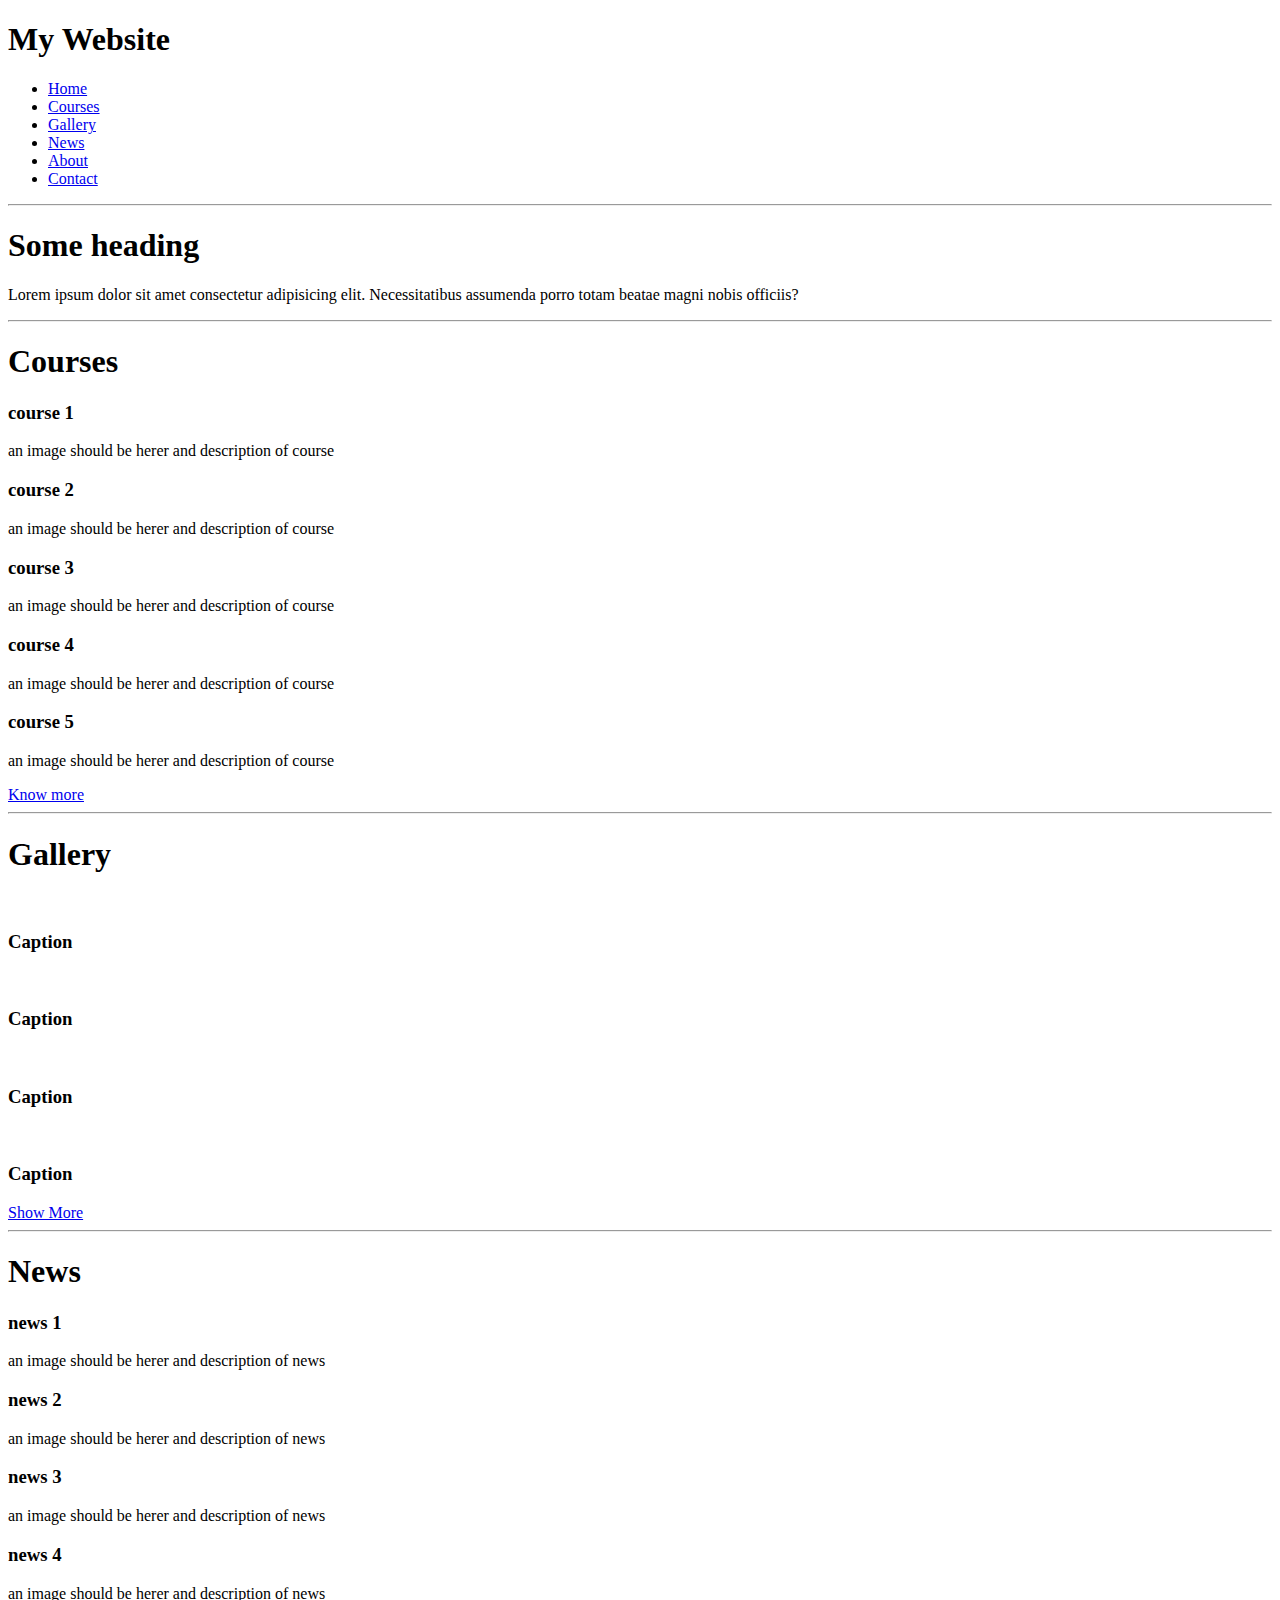
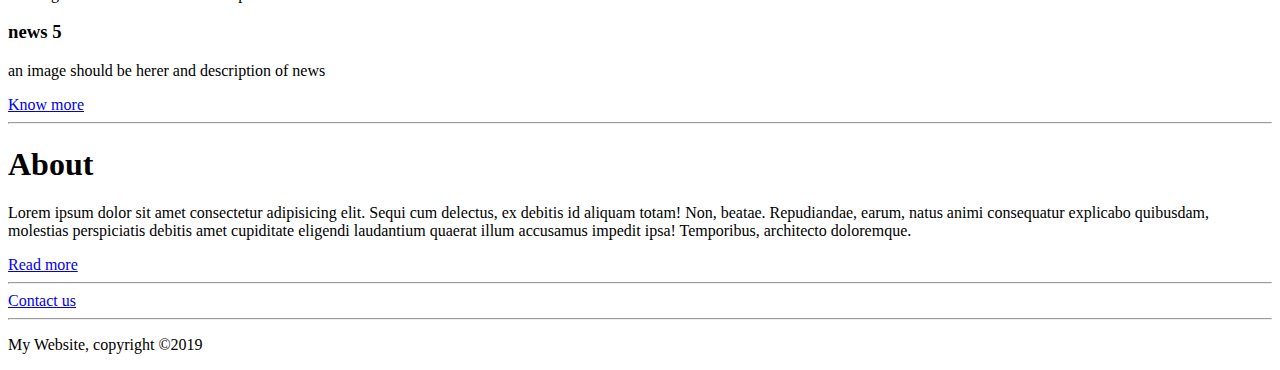
==== index.html @ b807d443 "Add files via upload" ====
<!DOCTYPE html>
<html lang="en">
<head>
    <meta charset="UTF-8">
    <meta name="viewport" content="width=device-width, initial-scale=1.0">
    <meta http-equiv="X-UA-Compatible" content="ie=edge">
    <meta name="description" content="This is the description of website. This should be of two to three lines. Keywords should naturally fall here.">
    <meta name="keywords" content="key1, key2, key3, key4, insert, related, keywords, here, seperted, by, comma">
    <meta name="author" content="Kishan Dasondhi">
    <meta name="title" content="title | describe your title here">
    <title>Web template | Welcome to our template</title>
    <!-- this part of markupo should be edited by owner to make the file content relevent to website's content -->
</head>
<body>
    <header>
        <div class="container">
            <h1 title="My Website">My Website</h1>
            <nav>
                <ul>
                    <li><a href="index.html">Home</a></li>
                    <li><a href="courses.html">Courses</a></li>
                    <li><a href="gallery.html">Gallery</a></li>
                    <li><a href="news.html">News</a></li>
                    <li><a href="about.html">About</a></li>
                    <li><a href="contact.html">Contact</a></li>
                </ul>
            </nav>
        </div>
    </header>
    <hr>
    <section id="showcase">
        <div class="conatiner">
            <h1>Some heading</h1>
            <p>Lorem ipsum dolor sit amet consectetur adipisicing elit. Necessitatibus assumenda porro totam beatae magni nobis officiis?</p>
        </div>
    </section>
    <hr>
    <section id="courses">
        <div class="container">
            <h1>Courses</h1>
            <div class="course-box">
                <h3>course 1</h3>
                <p>an image should be herer and description of course</p>
            </div>
            <div class="course-box">
                <h3>course 2</h3>
                <p>an image should be herer and description of course</p>
            </div> 
            <div class="course-box">
                <h3>course 3</h3>
                <p>an image should be herer and description of course</p>
            </div>
            <div class="course-box">
                <h3>course 4</h3>
                <p>an image should be herer and description of course</p>
            </div>
            <div class="course-box">
                <h3>course 5</h3>
                <p>an image should be herer and description of course</p>
            </div>
            <a href="courses.html">Know more</a>
        </div>
    </section>
    <hr>
    <section id="gallery">
        <div class="container">
            <h1>Gallery</h1>
            <div class="img-box">
                <img src="" alt=""/>
                <h3>Caption</h3>
            </div>
            <div class="img-box">
                <img src="" alt=""/>
                <h3>Caption</h3>
            </div>
            <div class="img-box">
                <img src="" alt=""/>
                <h3>Caption</h3>
            </div>
            <div class="img-box">
                <img src="" alt=""/>
                <h3>Caption</h3>
            </div>
            <a href="gallery.html">Show More</a>
        </div>
    </section>
    <hr>
    <section id="news">
        <div class="container">
            <h1>News</h1>
            <div class="news-box">
                <h3>news 1</h3>
                <p>an image should be herer and description of news</p>
            </div>
            <div class="news-box">
                <h3>news 2</h3>
                <p>an image should be herer and description of news</p>
            </div> 
            <div class="news-box">
                <h3>news 3</h3>
                <p>an image should be herer and description of news</p>
            </div>
            <div class="news-box">
                <h3>news 4</h3>
                <p>an image should be herer and description of news</p>
            </div>
            <div class="news-box">
                <h3>news 5</h3>
                <p>an image should be herer and description of news</p>
            </div>
            <a href="news.html">Know more</a>
        </div>
    </section>
    <hr>
    <section id="about">
        <div class="container">
            <h1>About</h1>
            <p>Lorem ipsum dolor sit amet consectetur adipisicing elit. Sequi cum delectus, ex debitis id aliquam totam! Non, beatae. Repudiandae, earum, natus animi consequatur explicabo quibusdam, molestias perspiciatis debitis amet cupiditate eligendi laudantium quaerat illum accusamus impedit ipsa! Temporibus, architecto doloremque.</p>
            <a href="about.html">Read more</a>
        </div>
    </section>
    <hr>
    <section id="contact">
        <a href="contact.html">Contact us</a>
    </section>
    <hr>
    <footer>
        <div class="container">
            <p>My Website, copyright &copy;2019</p>
        </div>
    </footer>
</body>
</html>
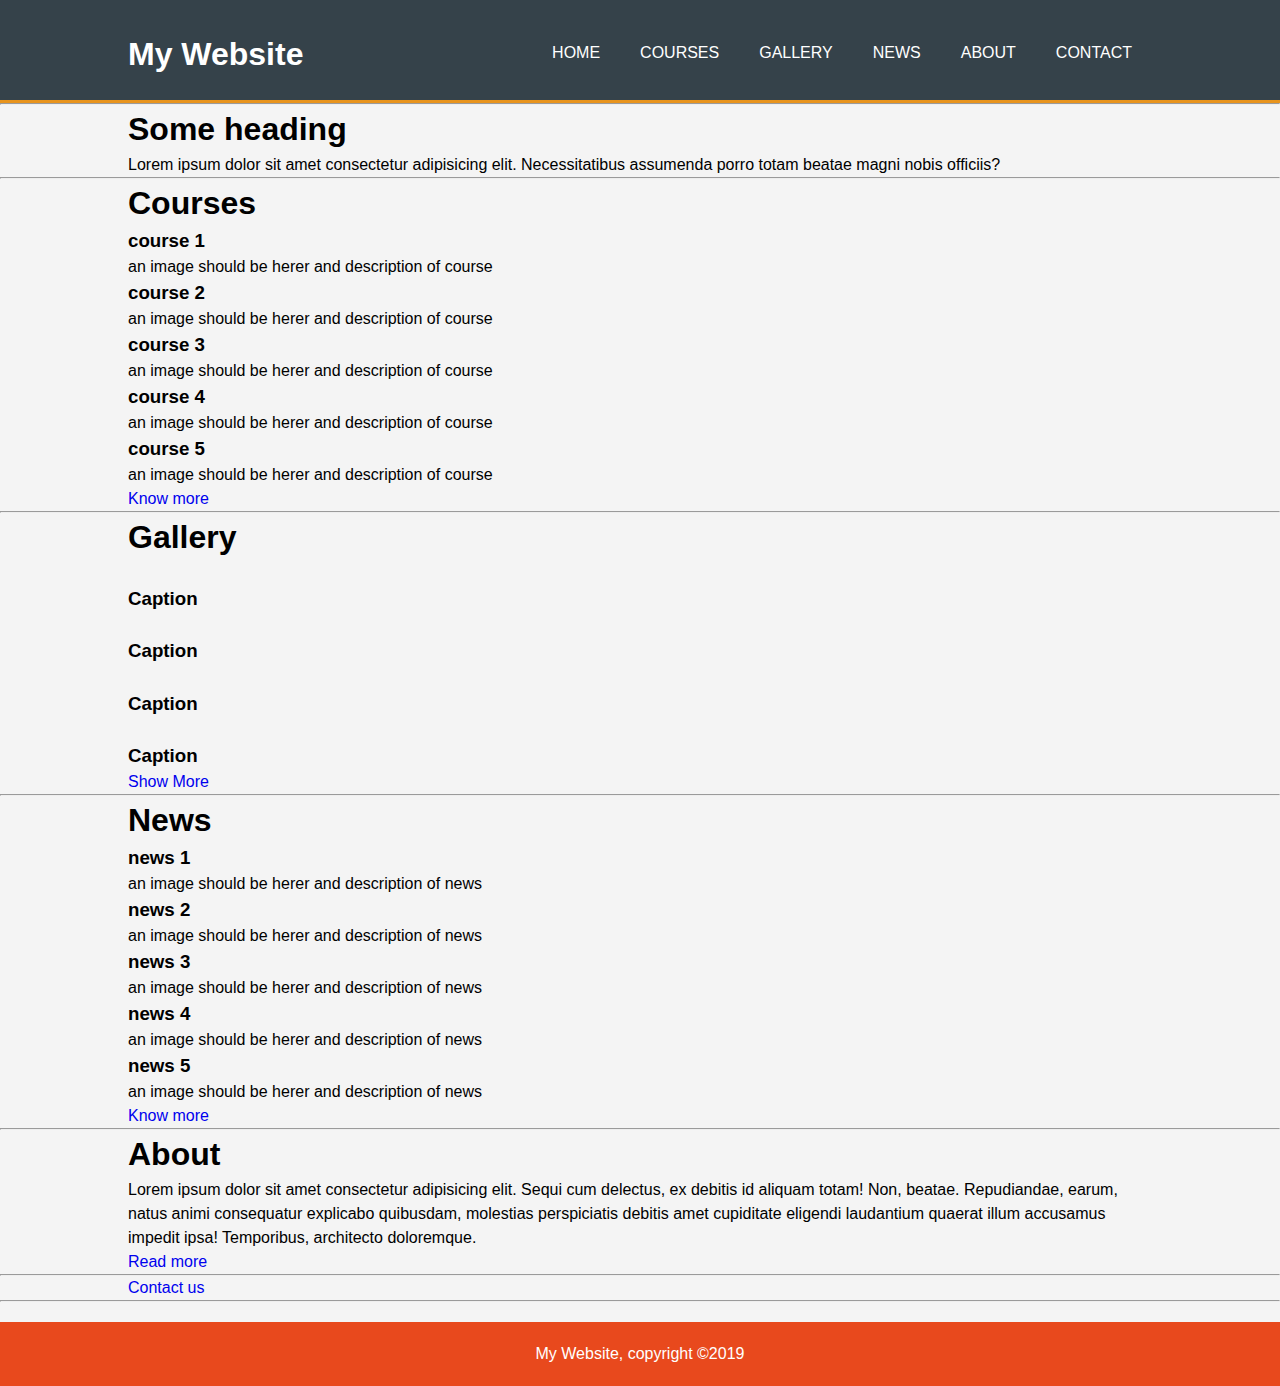
==== commit 05183be9: "Merge pull request #1 from Kisaloni/kishan" ====
--- a/index.html
+++ b/index.html
@@ -10,11 +10,12 @@
     <meta name="title" content="title | describe your title here">
     <title>Web template | Welcome to our template</title>
     <!-- this part of markupo should be edited by owner to make the file content relevent to website's content -->
+    <link rel="stylesheet" href="css/style.css">
 </head>
 <body>
     <header>
         <div class="container">
-            <h1 title="My Website">My Website</h1>
+            <h1 title="My Website" id="branding">My Website</h1>
             <nav>
                 <ul>
                     <li><a href="index.html">Home</a></li>
@@ -29,7 +30,7 @@
     </header>
     <hr>
     <section id="showcase">
-        <div class="conatiner">
+        <div class="container">
             <h1>Some heading</h1>
             <p>Lorem ipsum dolor sit amet consectetur adipisicing elit. Necessitatibus assumenda porro totam beatae magni nobis officiis?</p>
         </div>
@@ -121,7 +122,9 @@
     </section>
     <hr>
     <section id="contact">
-        <a href="contact.html">Contact us</a>
+        <div class="container">
+            <a href="contact.html">Contact us</a>
+        </div>
     </section>
     <hr>
     <footer>
--- a/css/style.css
+++ b/css/style.css
@@ -0,0 +1,80 @@
+body
+{
+    font-family: 'Lucida Sans', 'Lucida Sans Regular', 'Lucida Grande', 'Lucida Sans Unicode', Geneva, Verdana, sans-serif;
+    line-height: 1.5;
+    background-color: #f4f4f4;
+}
+*{
+    margin: 0;
+    padding: 0;
+}
+.container
+{
+    width: 80%;
+    margin: auto;
+}
+ul
+{
+    margin: 0;
+    padding: 0;
+    list-style: none;
+}
+a
+{
+    text-decoration: none;
+}
+header
+{
+    background: #35424a;
+    color: #fff;
+    padding-top: 30px;
+    min-height: 70px;
+    border-bottom:3px solid #e8941d;
+}
+header a{
+    color:#fff;
+    text-decoration: none;
+    text-transform: uppercase;
+    font-size: 16px;
+}
+
+header li
+{
+    float: left;
+    padding: 0 20px;
+}
+header #branding
+{
+    float: left;
+}
+header #branding h1
+{
+    margin-top: 0;
+}
+header nav
+{
+    float: right;
+    margin-top: 10px;
+}
+header *
+{
+    vertical-align: middle;
+}
+header .highlight, header .current a
+{
+    color: #e8491d;
+    font-weight: bold;
+}
+header a:hover
+{
+    color: #ccc;
+    font-weight: bold;
+}
+footer
+{
+    padding: 20px;
+    margin-top: 20px;
+    color:#fff;
+    text-align: center;
+    background-color: #e8491d;
+}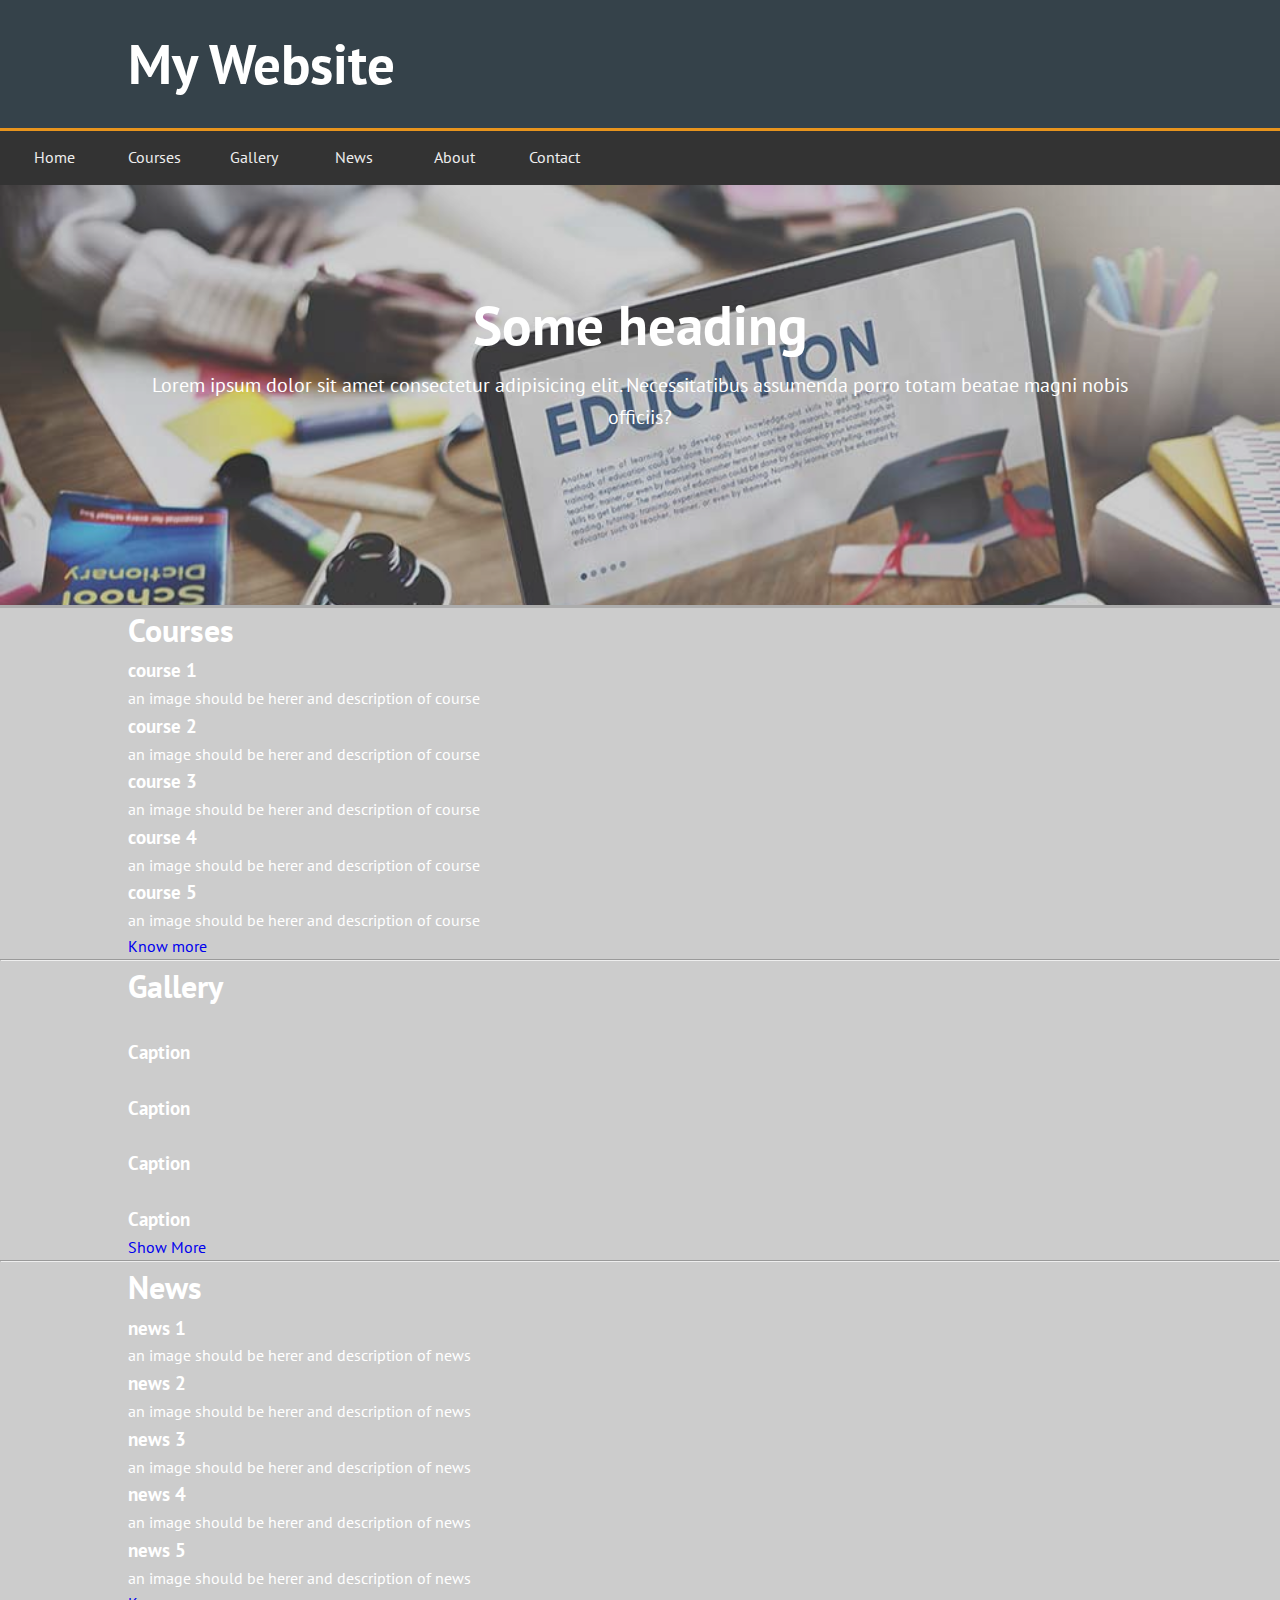
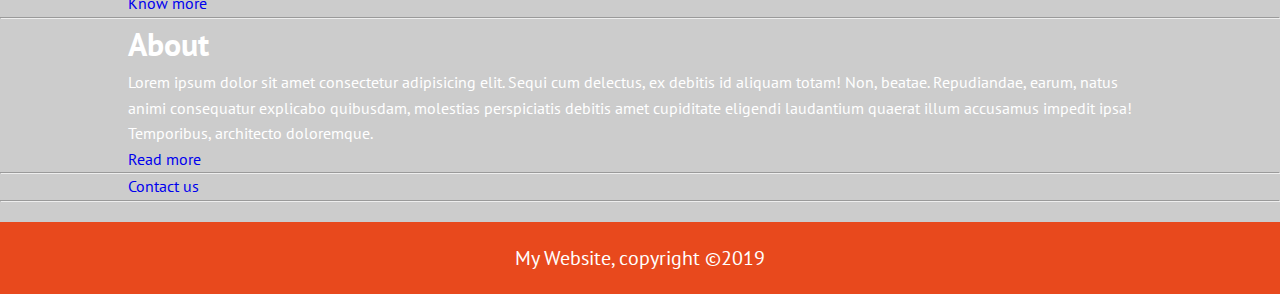
==== commit 5869dda6: "added courses.html and news.html" ====
--- a/index.html
+++ b/index.html
@@ -11,31 +11,38 @@
     <title>Web template | Welcome to our template</title>
     <!-- this part of markupo should be edited by owner to make the file content relevent to website's content -->
     <link rel="stylesheet" href="css/style.css">
+    <link rel="stylesheet" href="css/navbar.css">
+    <link rel="stylesheet" href="css/header-footer-showcase.css">
 </head>
 <body>
+    <!-- header and nav part starts here -->
     <header>
         <div class="container">
             <h1 title="My Website" id="branding">My Website</h1>
-            <nav>
-                <ul>
-                    <li><a href="index.html">Home</a></li>
-                    <li><a href="courses.html">Courses</a></li>
-                    <li><a href="gallery.html">Gallery</a></li>
-                    <li><a href="news.html">News</a></li>
-                    <li><a href="about.html">About</a></li>
-                    <li><a href="contact.html">Contact</a></li>
-                </ul>
-            </nav>
         </div>
     </header>
-    <hr>
-    <section id="showcase">
-        <div class="container">
-            <h1>Some heading</h1>
-            <p>Lorem ipsum dolor sit amet consectetur adipisicing elit. Necessitatibus assumenda porro totam beatae magni nobis officiis?</p>
-        </div>
+    <nav class="cf">
+        <ul class="cf" >
+            <li><a href="index.html">Home</a></li>
+            <li><a href="courses.html">Courses</a></li>
+            <li><a href="gallery.html">Gallery</a></li>
+            <li><a href="news.html">News</a></li>
+            <li><a href="about.html">About</a></li>
+            <li><a href="contact.html">Contact</a></li>
+        </ul>
+        <a href="#" id=openup>MENU</a>
+    </nav>
+    <!-- header and nav part ends here-->
+    <!-- showcase starts here-->
+    <section id="showcase" >
+        <div class="filter">
+            <div class="container ">
+                <h1>Some heading</h1>
+                <p>Lorem ipsum dolor sit amet consectetur adipisicing elit. Necessitatibus assumenda porro totam beatae magni nobis officiis?</p>
+            </div>
+    </div>
     </section>
-    <hr>
+    <!-- showcase ends here-->
     <section id="courses">
         <div class="container">
             <h1>Courses</h1>
@@ -132,5 +139,8 @@
             <p>My Website, copyright &copy;2019</p>
         </div>
     </footer>
+    <!-- 0-------------javascript files----------------0 -->
+    <script src="https://ajax.googleapis.com/ajax/libs/jquery/3.3.1/jquery.min.js"></script>
+    <script src="script/navbar.js"></script>
 </body>
 </html>--- a/css/style.css
+++ b/css/style.css
@@ -1,12 +1,18 @@
-body
-{
-    font-family: 'Lucida Sans', 'Lucida Sans Regular', 'Lucida Grande', 'Lucida Sans Unicode', Geneva, Verdana, sans-serif;
-    line-height: 1.5;
-    background-color: #f4f4f4;
-}
+/*-----------------------Global Css-----------------------------*/
+
+@import url('https://fonts.googleapis.com/css?family=PT+Sans');
 *{
     margin: 0;
     padding: 0;
+}
+ body
+{
+    font-family: 'PT Sans', sans-serif;
+    /* font-family: 'Lucida Sans', 'Lucida Sans Regular', 'Lucida Grande', 'Lucida Sans Unicode', Geneva, Verdana, sans-serif; */
+    background-color: #ccc;  /*  #252529 */
+    margin: 0;
+    color: #fff;
+    line-height: 1.6;
 }
 .container
 {
@@ -23,58 +29,11 @@
 {
     text-decoration: none;
 }
-header
-{
-    background: #35424a;
-    color: #fff;
-    padding-top: 30px;
-    min-height: 70px;
-    border-bottom:3px solid #e8941d;
-}
-header a{
-    color:#fff;
-    text-decoration: none;
-    text-transform: uppercase;
-    font-size: 16px;
-}
-
-header li
-{
-    float: left;
-    padding: 0 20px;
-}
-header #branding
-{
-    float: left;
-}
-header #branding h1
-{
-    margin-top: 0;
-}
-header nav
-{
-    float: right;
-    margin-top: 10px;
-}
-header *
-{
-    vertical-align: middle;
-}
-header .highlight, header .current a
-{
-    color: #e8491d;
-    font-weight: bold;
-}
-header a:hover
-{
-    color: #ccc;
-    font-weight: bold;
-}
-footer
-{
-    padding: 20px;
-    margin-top: 20px;
-    color:#fff;
-    text-align: center;
-    background-color: #e8491d;
-}+.filter{
+    min-height: 427px;
+    background:rgba(100, 100, 100, .3);
+    position: absolute;
+    top: -1%;
+    left:0%;
+    width:100%;
+} --- a/css/navbar.css
+++ b/css/navbar.css
@@ -0,0 +1,94 @@
+/*------------------------code for responsive nav bar starts here-------------------------------- */
+
+nav.cf{
+    position: sticky;
+    top: 0;
+}
+nav
+{
+    height: 46px;
+    width: 100%;
+    background-color: #333;
+    color:#eee;
+    padding: 4px;
+    z-index: 2;
+} 
+nav li{
+    display:inline;
+    float:left;
+}
+nav a{
+    display: inline-block;
+    width: 100px;
+    text-align: center;
+    text-decoration: none;
+    padding: 10px 0;
+    color: #eee;
+}
+nav li:hover{
+    background-color: #444;
+}
+nav a#openup{
+    display: none;
+}
+@media screen and (max-width: 480px) {
+nav {
+    height: auto;
+    border-bottom: 0;
+}
+nav ul {
+    display: none;
+    height: auto;
+}
+nav li {
+    width: 100%;
+    float: left;
+    position: relative;
+}
+nav a {
+    text-align: left;
+    width: 100%;
+    text-indent: 25px;
+    background: #333;
+    border-bottom: 1px solid #555;
+}
+nav a:hover {
+    background: #444;
+}
+nav a#openup:after {
+    content: "|||";
+    transform: rotate(-90deg);
+    -ms-transform: rotate(-90deg);
+    /* IE 9 */
+    -webkit-transform: rotate(-90deg);
+    /* Safari and Chrome */
+    width: 30px;
+    height: 30px;
+    display: inline-block;
+    position: absolute;
+    right: 5px;
+    top: 20px;
+}
+nav a#openup {
+    display: block;
+    background-color: #333;
+    width: 100%;
+    position: relative;
+}
+}
+.cf:before, .cf:after {
+content: "";
+display: table;
+
+}
+
+.cf:after {
+clear: both;
+}
+
+.cf {
+zoom: 1;
+}
+
+/* For IE 6/7 (trigger hasLayout) */
+/*------------------------code for responsive nav bar ends here-------------------------------- */--- a/css/header-footer-showcase.css
+++ b/css/header-footer-showcase.css
@@ -0,0 +1,49 @@
+/*--------------------------------header--------------------------------*/
+header
+{
+    background: #35424a;
+    color: #fff;
+    padding:20px 0px;
+    min-height: 70px;
+    border-bottom:3px solid #e8941d;
+}
+#branding{
+    font-size:55px;
+}
+/*--------------------------------showcase------------------------------*/
+#showcase
+{
+    padding: 10px;
+    min-height: 400px;
+    background:url("../img/img1.jpg") no-repeat;
+    background-size: cover;
+    text-align: center;
+    color: #fff;
+    position: relative;
+}
+#showcase h1
+{
+    margin-top: 100px;
+    font-size: 55px;
+}
+#showcase p
+{
+    font-size: 20px;
+}
+/*----------------------------------footer------------------------------*/
+footer
+{
+    padding: 20px;
+    margin-top: 20px;
+    color:#fff;
+    text-align: center;
+    background-color: #e8491d;
+}
+footer p{
+    font-size: 20px;
+}
+/*------------------------------------media query---------------------------------------*/
+@media and screen(max-width:480px)
+{
+
+}
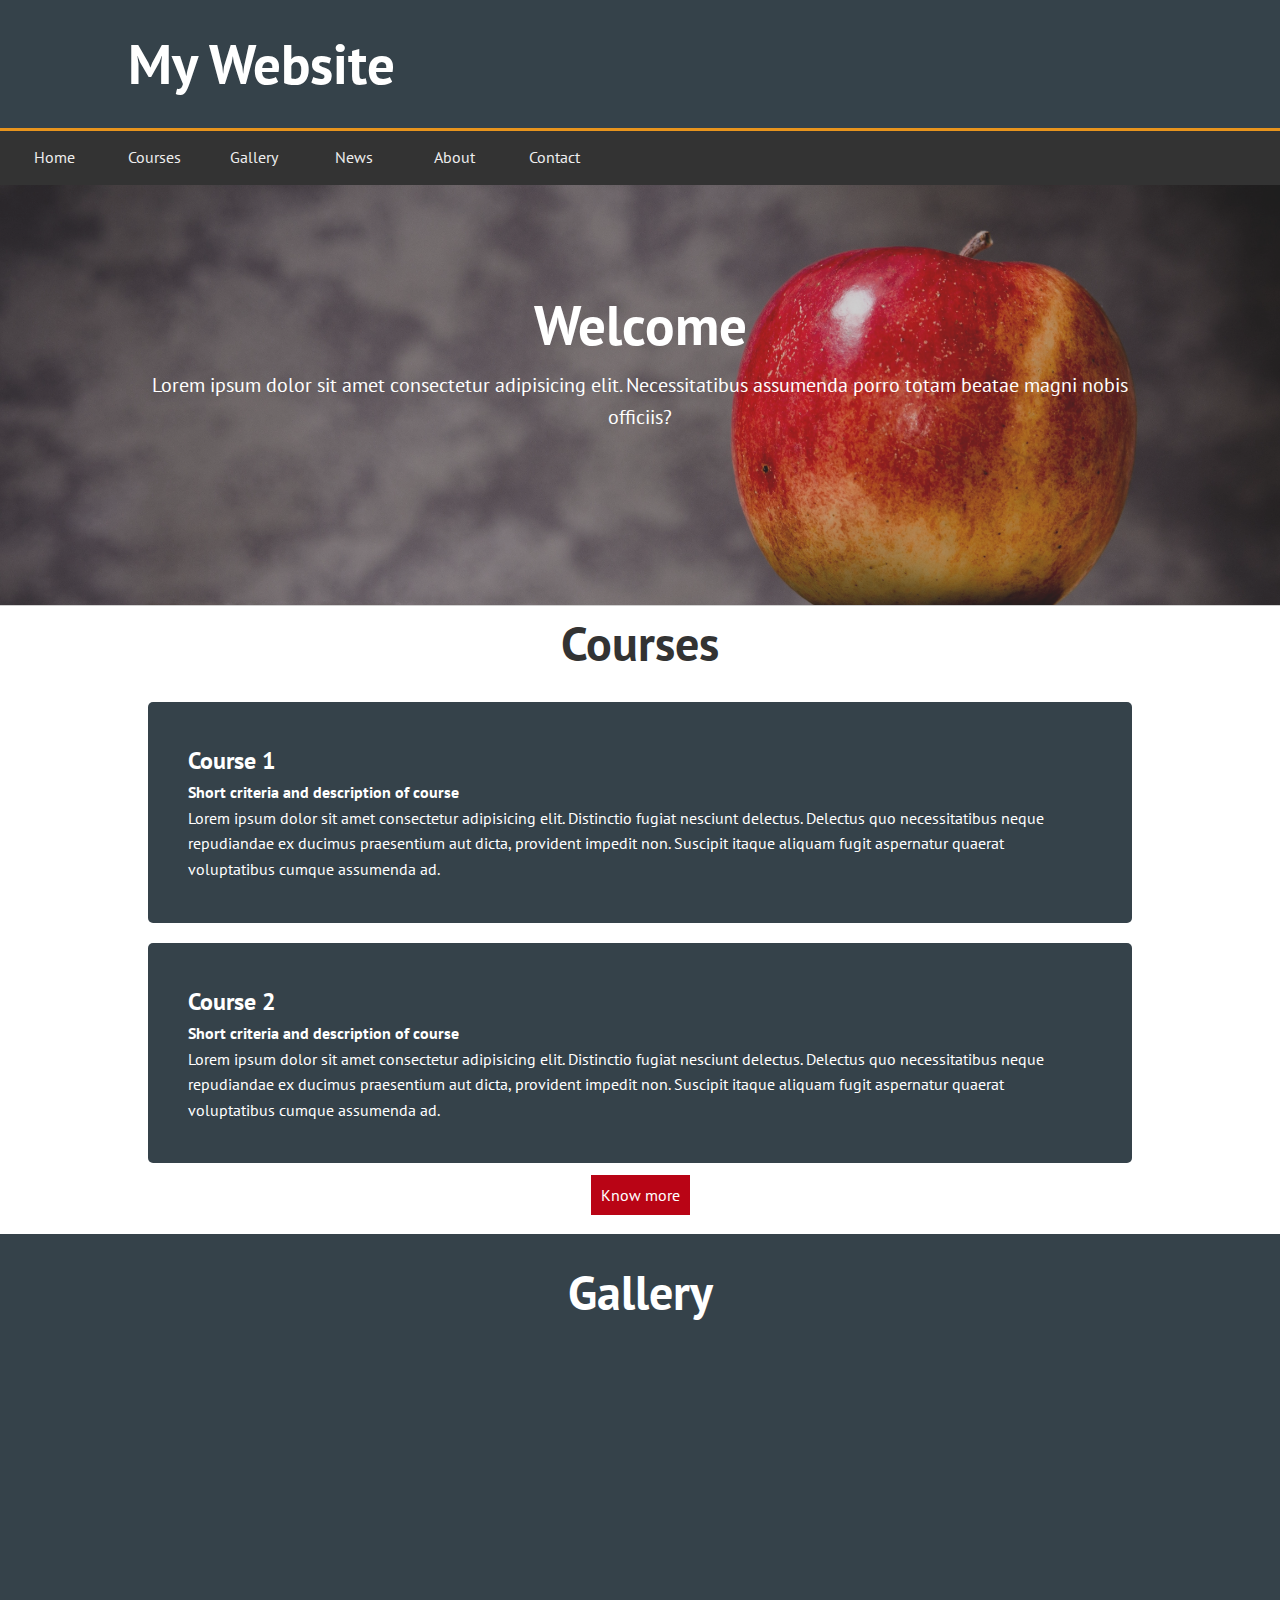
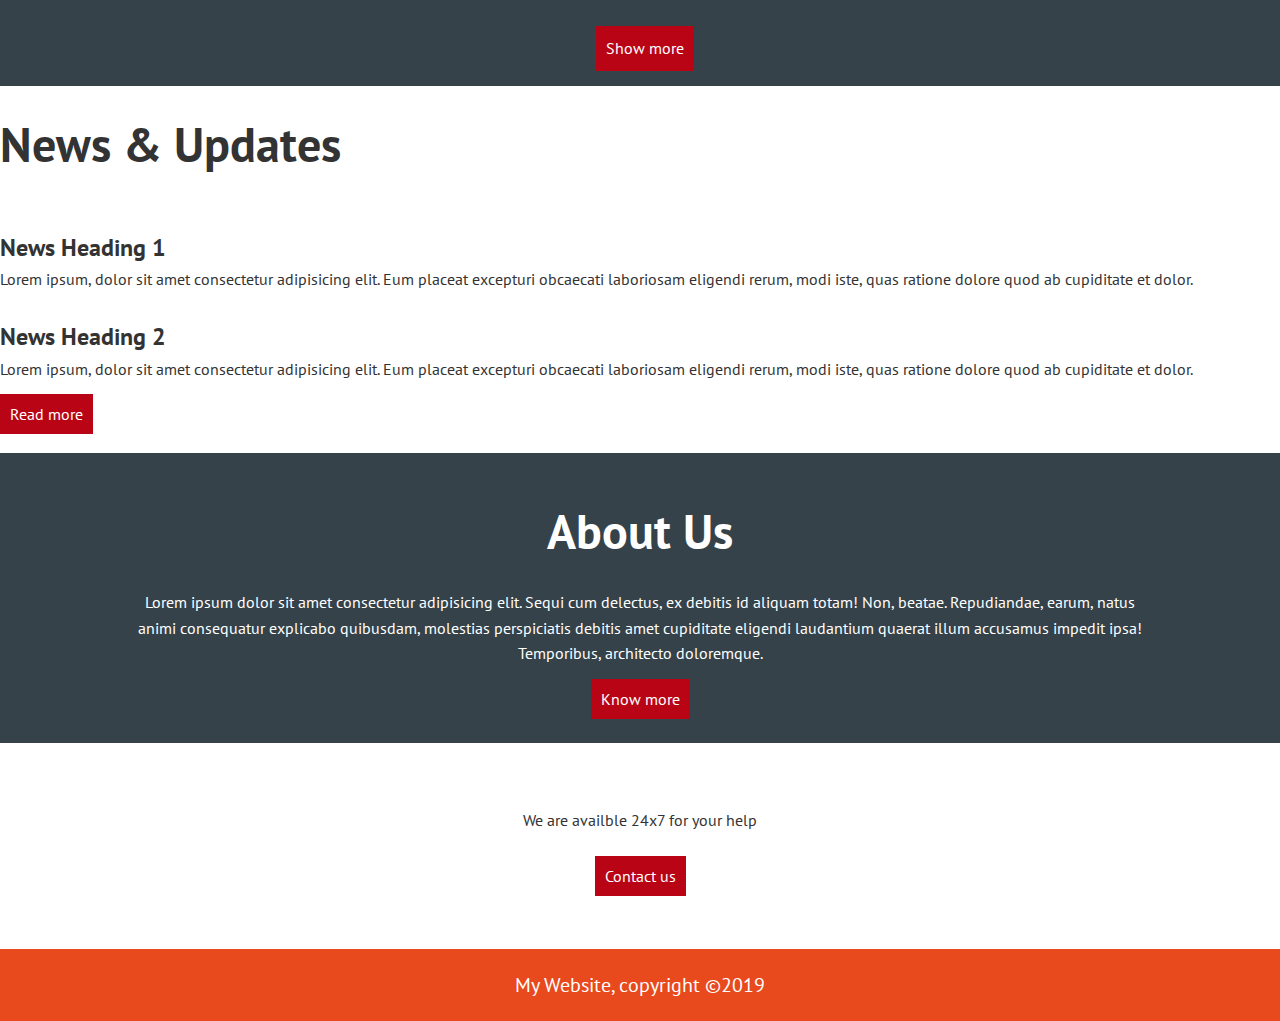
==== commit 8f468039: "last changes" ====
--- a/index.html
+++ b/index.html
@@ -13,6 +13,10 @@
     <link rel="stylesheet" href="css/style.css">
     <link rel="stylesheet" href="css/navbar.css">
     <link rel="stylesheet" href="css/header-footer-showcase.css">
+    <link rel="stylesheet" href="css/home.css">
+    <link rel="stylesheet" href="css/style-course.css">
+    <link rel="stylesheet" href="css/style-gallery.css">
+    <link rel="stylesheet" href="css/style-news.css">
 </head>
 <body>
     <!-- header and nav part starts here -->
@@ -21,8 +25,8 @@
             <h1 title="My Website" id="branding">My Website</h1>
         </div>
     </header>
-    <nav class="cf">
-        <ul class="cf" >
+    <nav class="my-nav">
+        <ul class="my-nav" >
             <li><a href="index.html">Home</a></li>
             <li><a href="courses.html">Courses</a></li>
             <li><a href="gallery.html">Gallery</a></li>
@@ -36,104 +40,89 @@
     <!-- showcase starts here-->
     <section id="showcase" >
         <div class="filter">
-            <div class="container ">
-                <h1>Some heading</h1>
+            <div class="container">
+                <h1>Welcome</h1>
                 <p>Lorem ipsum dolor sit amet consectetur adipisicing elit. Necessitatibus assumenda porro totam beatae magni nobis officiis?</p>
             </div>
     </div>
     </section>
     <!-- showcase ends here-->
     <section id="courses">
-        <div class="container">
+        <div class="container" style="padding-bottom:25px;"">
             <h1>Courses</h1>
-            <div class="course-box">
-                <h3>course 1</h3>
-                <p>an image should be herer and description of course</p>
+            <div class="course-box odd">
+                <h3>Course 1</h3>
+                <h4>Short criteria and description of course</h4>
+                <p>Lorem ipsum dolor sit amet consectetur adipisicing elit. Distinctio fugiat nesciunt delectus. Delectus quo necessitatibus neque repudiandae ex ducimus praesentium aut dicta, provident impedit non. Suscipit itaque aliquam fugit aspernatur quaerat voluptatibus cumque assumenda ad.</p>
             </div>
-            <div class="course-box">
-                <h3>course 2</h3>
-                <p>an image should be herer and description of course</p>
+            <div class="course-box even">
+                <h3>Course 2</h3>
+                <h4>Short criteria and description of course</h4>
+                <p>Lorem ipsum dolor sit amet consectetur adipisicing elit. Distinctio fugiat nesciunt delectus. Delectus quo necessitatibus neque repudiandae ex ducimus praesentium aut dicta, provident impedit non. Suscipit itaque aliquam fugit aspernatur quaerat voluptatibus cumque assumenda ad.</p>
             </div> 
-            <div class="course-box">
-                <h3>course 3</h3>
-                <p>an image should be herer and description of course</p>
-            </div>
-            <div class="course-box">
-                <h3>course 4</h3>
-                <p>an image should be herer and description of course</p>
-            </div>
-            <div class="course-box">
-                <h3>course 5</h3>
-                <p>an image should be herer and description of course</p>
-            </div>
-            <a href="courses.html">Know more</a>
+            <a href="courses.html" class="btn_1" >Know more</a>
         </div>
     </section>
-    <hr>
-    <section id="gallery">
+    <div id="one" >
+        <div id="two" style="position:relative;">
+            <h1>Gallery</h1>
+            <section id="gallery" style="padding-bottom:70px;">
+                <div>
+                    <a href="./img/5.jpg" target="_blank" ><img src="./img/5.jpg" alt=""></a>
+                </div>
+                <div>
+                    <a href="./img/4.jpg" target="_blank" ><img src="./img/4.jpg" alt=""></a>
+                </div>
+                <div>
+                    <a href="./img/3.jpg" target="_blank" ><img src="./img/3.jpg" alt=""></a>
+                </div>
+                <div>
+                    <a href="./img/2.jpg" target="_blank" ><img src="./img/2.jpg" alt=""></a>
+                </div>
+                <div>
+                    <a href="./img/1.jpg" target="_blank" ><img src="./img/1.jpg" alt=""></a>
+                </div>
+            </section>
+            <a href="gallery.html" class="btn_1" style="position: absolute;top:86%;left:46.5%;">Show more</a>
+        </div>
+    </div>
+    <section id="news">
+        <h1 style="margin:20px 0; ">News & Updates</h1>
+        <div id="news-container" style="margin-bottom: 20px;">
+            <div class="grid-container">
+                <div class="news-box">
+                    <img src="./img/img5.jpeg" alt="">
+                    <div class="txt">
+                        <h3>News Heading 1 </h3>
+                        <p>Lorem ipsum, dolor sit amet consectetur adipisicing elit. Eum placeat excepturi obcaecati laboriosam eligendi rerum, modi iste, quas ratione dolore quod ab cupiditate et dolor.</p>
+                    </div>
+                </div>
+                <div class="news-box">
+                    <img src="./img/img5.jpeg" alt=""> 
+                    <div class="txt">
+                        <h3>News Heading 2</h3>
+                        <p>Lorem ipsum, dolor sit amet consectetur adipisicing elit. Eum placeat excepturi obcaecati laboriosam eligendi rerum, modi iste, quas ratione dolore quod ab cupiditate et dolor.</p>
+                    </div>
+                </div> 
+            </div>
+        </div>
+        <a href="news.html" class="btn_1">Read more</a>
+    </section>
+    <br>
+    <section id="about">
+        <div class="container" style="margin-bottom:20px;">
+            <h1 style="margin:20px 0; ">About Us</h1>
+            <p>Lorem ipsum dolor sit amet consectetur adipisicing elit. Sequi cum delectus, ex debitis id aliquam totam! Non, beatae. Repudiandae, earum, natus animi consequatur explicabo quibusdam, molestias perspiciatis debitis amet cupiditate eligendi laudantium quaerat illum accusamus impedit ipsa! Temporibus, architecto doloremque.</p>
+            
+        </div><a href="about.html" class="btn_1" >Know more</a>
+    </section>
+    <br>
+    <section id="contact">
         <div class="container">
-            <h1>Gallery</h1>
-            <div class="img-box">
-                <img src="" alt=""/>
-                <h3>Caption</h3>
-            </div>
-            <div class="img-box">
-                <img src="" alt=""/>
-                <h3>Caption</h3>
-            </div>
-            <div class="img-box">
-                <img src="" alt=""/>
-                <h3>Caption</h3>
-            </div>
-            <div class="img-box">
-                <img src="" alt=""/>
-                <h3>Caption</h3>
-            </div>
-            <a href="gallery.html">Show More</a>
+            <p style="margin-bottom:30px;">We are availble 24x7 for your help</p>
+            <a href="contact.html" class="btn_1" >Contact us</a>
         </div>
     </section>
-    <hr>
-    <section id="news">
-        <div class="container">
-            <h1>News</h1>
-            <div class="news-box">
-                <h3>news 1</h3>
-                <p>an image should be herer and description of news</p>
-            </div>
-            <div class="news-box">
-                <h3>news 2</h3>
-                <p>an image should be herer and description of news</p>
-            </div> 
-            <div class="news-box">
-                <h3>news 3</h3>
-                <p>an image should be herer and description of news</p>
-            </div>
-            <div class="news-box">
-                <h3>news 4</h3>
-                <p>an image should be herer and description of news</p>
-            </div>
-            <div class="news-box">
-                <h3>news 5</h3>
-                <p>an image should be herer and description of news</p>
-            </div>
-            <a href="news.html">Know more</a>
-        </div>
-    </section>
-    <hr>
-    <section id="about">
-        <div class="container">
-            <h1>About</h1>
-            <p>Lorem ipsum dolor sit amet consectetur adipisicing elit. Sequi cum delectus, ex debitis id aliquam totam! Non, beatae. Repudiandae, earum, natus animi consequatur explicabo quibusdam, molestias perspiciatis debitis amet cupiditate eligendi laudantium quaerat illum accusamus impedit ipsa! Temporibus, architecto doloremque.</p>
-            <a href="about.html">Read more</a>
-        </div>
-    </section>
-    <hr>
-    <section id="contact">
-        <div class="container">
-            <a href="contact.html">Contact us</a>
-        </div>
-    </section>
-    <hr>
     <footer>
         <div class="container">
             <p>My Website, copyright &copy;2019</p>
--- a/css/style.css
+++ b/css/style.css
@@ -9,15 +9,17 @@
 {
     font-family: 'PT Sans', sans-serif;
     /* font-family: 'Lucida Sans', 'Lucida Sans Regular', 'Lucida Grande', 'Lucida Sans Unicode', Geneva, Verdana, sans-serif; */
-    background-color: #ccc;  /*  #252529 */
+    background-color: #fff;  /*  #252529 */
     margin: 0;
-    color: #fff;
+    color: #333;
     line-height: 1.6;
+    overflow-x: hidden;
 }
 .container
 {
     width: 80%;
     margin: auto;
+    text-align: center;
 }
 ul
 {
@@ -30,10 +32,29 @@
     text-decoration: none;
 }
 .filter{
-    min-height: 427px;
+    min-height: 425px;
     background:rgba(100, 100, 100, .3);
     position: absolute;
     top: -1%;
     left:0%;
     width:100%;
-} +} 
+img{
+    width: 250px;
+    height: auto;
+}
+h3{
+    font-size: 1.5rem;
+}
+p{
+    font-size: 1rem;
+}
+h1{
+    font-size: 3rem;
+}
+.btn{
+    padding: 10px;
+    background-color: #ccc;
+    border: 0;
+    border-radius: 5px;
+}--- a/css/navbar.css
+++ b/css/navbar.css
@@ -1,6 +1,6 @@
 /*------------------------code for responsive nav bar starts here-------------------------------- */
 
-nav.cf{
+nav.my-nav{
     position: sticky;
     top: 0;
 }
@@ -76,17 +76,17 @@
     position: relative;
 }
 }
-.cf:before, .cf:after {
+.my-nav:before, .my-nav:after {
 content: "";
 display: table;
 
 }
 
-.cf:after {
+.my-nav:after {
 clear: both;
 }
 
-.cf {
+.my-nav {
 zoom: 1;
 }
 
--- a/css/header-footer-showcase.css
+++ b/css/header-footer-showcase.css
@@ -6,17 +6,23 @@
     padding:20px 0px;
     min-height: 70px;
     border-bottom:3px solid #e8941d;
+    
+}
+header .container{
+    text-align: left;
 }
 #branding{
     font-size:55px;
 }
 /*--------------------------------showcase------------------------------*/
+/*../img/img1.jpg*/
 #showcase
 {
     padding: 10px;
     min-height: 400px;
     background:url("../img/img1.jpg") no-repeat;
     background-size: cover;
+    background-position: top;
     text-align: center;
     color: #fff;
     position: relative;
@@ -42,8 +48,4 @@
 footer p{
     font-size: 20px;
 }
-/*------------------------------------media query---------------------------------------*/
-@media and screen(max-width:480px)
-{
 
-}
--- a/css/home.css
+++ b/css/home.css
@@ -0,0 +1,74 @@
+section#gallery div img{
+    width: 100%;
+    height:250px;
+    opacity: .5
+}
+section#gallery div img:hover{
+    opacity:1;
+}
+section#gallery div{
+    display: inline;
+    padding: 4px;
+}
+section#gallery{
+    display: grid;
+    grid-template-columns: auto auto auto auto auto;
+    grid-template-rows: auto ;
+    grid-column-gap: 4px;
+    justify-content: space-evenly
+    align-content: center;
+}
+
+#two{
+    width:99%;
+    margin:auto;
+    text-align: center;
+}
+#two h1{
+    margin:0 0 20px 0;
+}
+section#about{
+    background:#35424a;
+    color:#fff;
+    padding:20px 0 30px 0;
+    text-align: center;
+}
+section#about .container{
+    text-align: center;
+}
+section#contact{
+    padding: 40px;
+}
+.btn_1{
+    background: #b90415;
+    color:#fff;
+    padding:10px 10px;
+    margin: 0px;
+}
+.btn_1:hover{
+    background: #d3071b;
+}
+@media screen and (max-width:1180px){
+    section#gallery{
+        grid-template-columns: auto auto auto auto;
+        grid-template-rows: auto auto ;
+    }
+}
+@media screen and (max-width:980px){
+    section#gallery{
+        grid-template-columns: auto auto auto ;
+        grid-template-rows: auto auto ;
+    }
+}
+@media screen and (max-width:780px){
+    section#gallery{
+        grid-template-columns: auto auto  ;
+        grid-template-rows: auto auto auto;
+    }
+}
+@media screen and (max-width:580px){
+    section#gallery{
+        grid-template-columns: auto ;
+        grid-template-rows: auto auto auto auto auto;
+    }
+}--- a/css/style-course.css
+++ b/css/style-course.css
@@ -0,0 +1,37 @@
+.course-box{
+    padding: 40px;
+    margin: 20px;
+    text-align:left;
+    background: #35424a;
+    color: #fff;
+    border-radius: 5px;
+}
+section#courses {
+    text-align: center;
+}
+.course-box{
+    position: relative;
+    left: 0%;
+}
+.odd{
+    animation: ani-3 2s ease-out .5s 1 alternate forwards;
+}
+.even{
+    animation: ani-4 2s ease-out .5s 1 alternate forwards;
+}
+@keyframes ani-3{
+    0%{
+        left:-200%;
+    }
+    100%{
+        left:0%;
+    }
+}
+@keyframes ani-4{
+    0%{
+        left:200%;
+    }
+    100%{
+        left:0%;
+    }
+}--- a/css/style-gallery.css
+++ b/css/style-gallery.css
@@ -0,0 +1,69 @@
+section#gallery div img{
+    width: 100%;
+    height:250px;
+    opacity: .5;
+}
+section#gallery div img:hover{
+    opacity:1;
+}
+section#gallery div{
+    display: inline;
+    padding: 4px;
+}
+section#gallery{
+    display: grid;
+    grid-template-columns: auto auto auto auto auto;
+    grid-template-rows: auto auto;
+    grid-column-gap: 4px;
+    justify-content: space-evenly
+    align-content: center;
+}
+#one{
+    background:#35424a;
+    color:#fff;
+    padding:20px 0 0 0;
+}
+#two{
+    width:99%;
+    margin:auto;
+    text-align: center;
+}
+#two h1{
+    margin:0 0 20px 0;
+}
+section#gallery{
+    opacity: 0;
+    animation: ani-5 3s ease-in .5s 1 alternate forwards;
+}
+@keyframes ani-5{
+    0%{
+        opacity: 0;
+    }
+    100%{
+        opacity: 1;
+    }
+}
+@media screen and (max-width:1180px){
+    section#gallery{
+        grid-template-columns: auto auto auto auto;
+        grid-template-rows: auto auto auto;
+    }
+}
+@media screen and (max-width:980px){
+    section#gallery{
+        grid-template-columns: auto auto auto ;
+        grid-template-rows: auto auto auto;
+    }
+}
+@media screen and (max-width:780px){
+    section#gallery{
+        grid-template-columns: auto auto  ;
+        grid-template-rows: auto auto auto auto;
+    }
+}
+@media screen and (max-width:580px){
+    section#gallery{
+        grid-template-columns: auto ;
+        grid-template-rows: auto auto auto auto auto;
+    }
+}